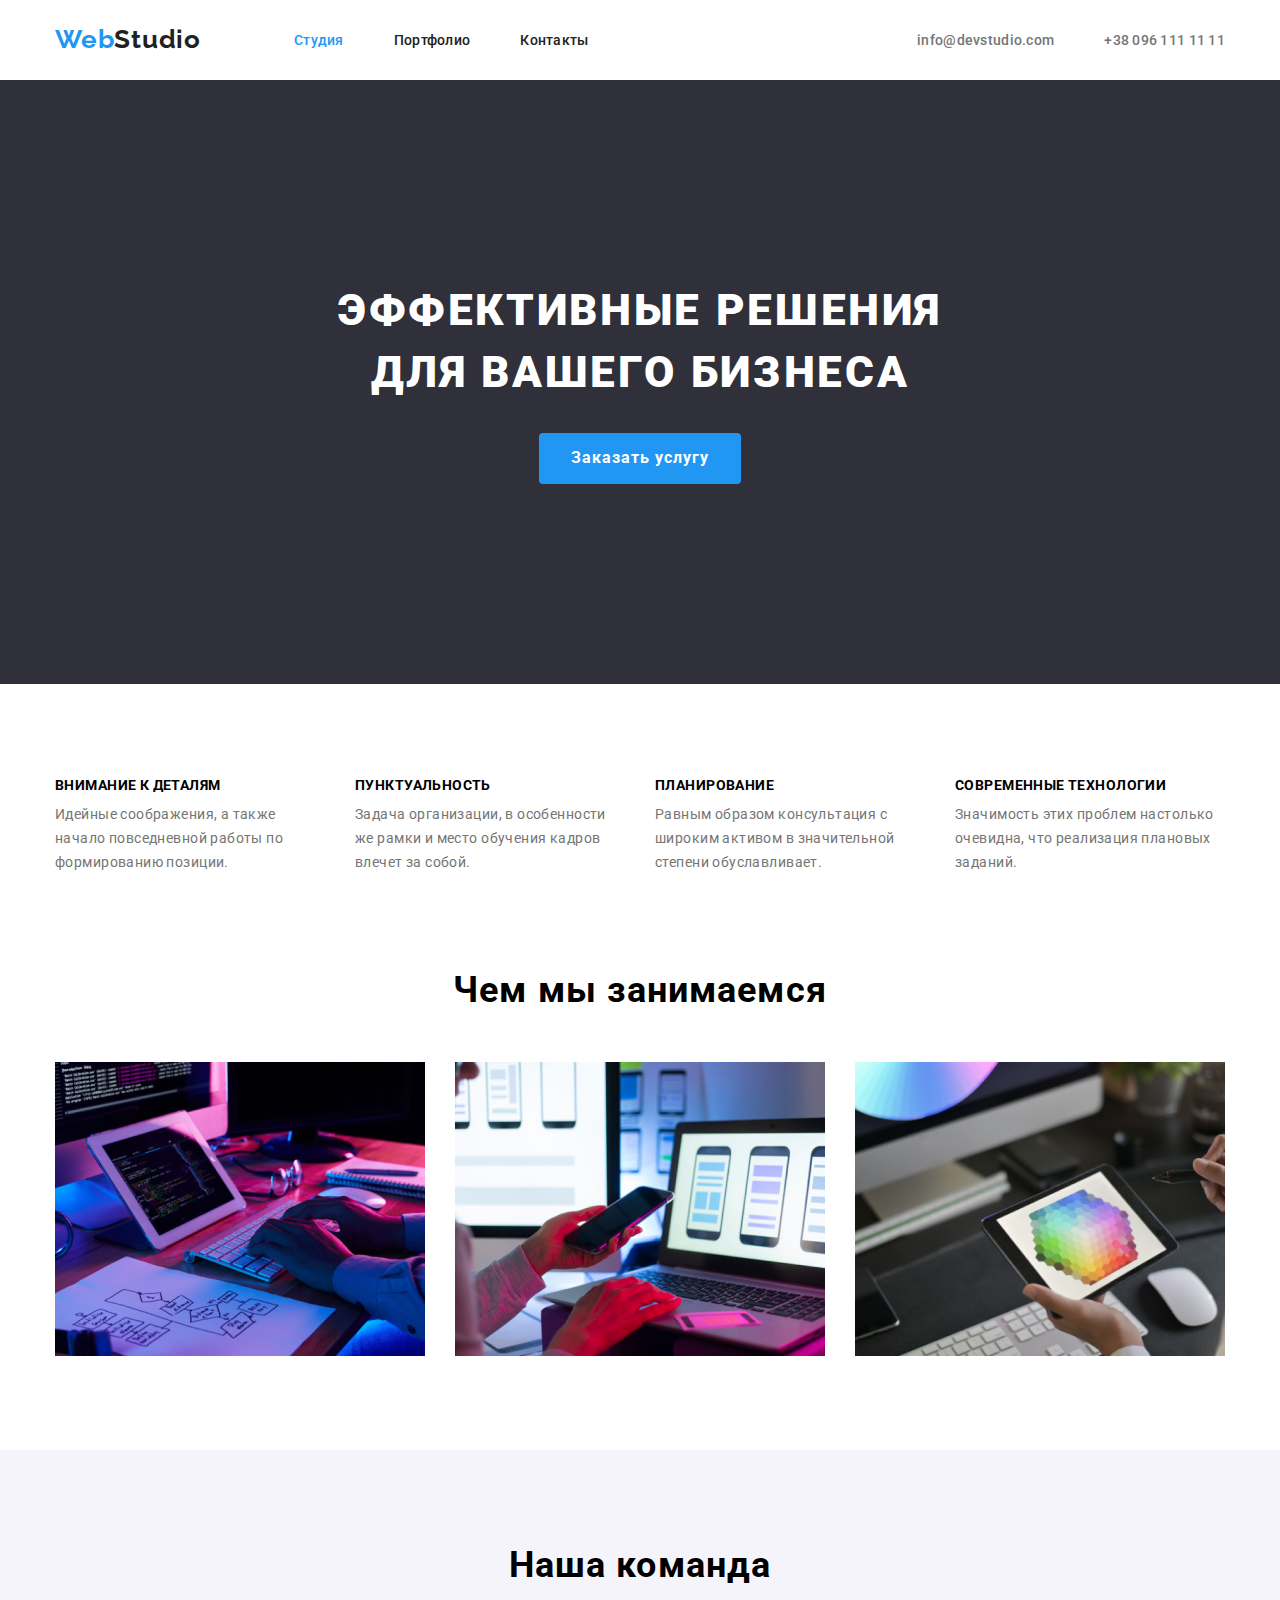
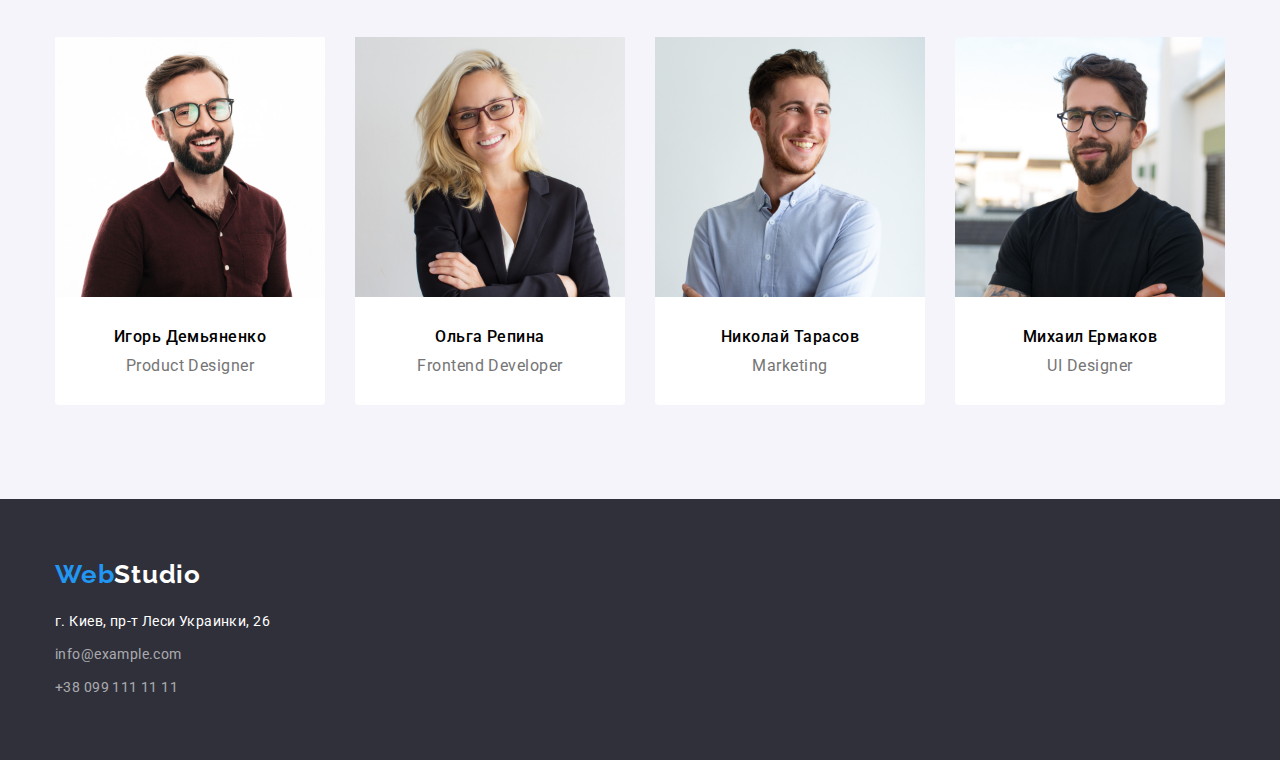
==== index.html @ 9a768b6f "start" ====
<!DOCTYPE html>
<html lang="ru">
  <head>
    <meta charset="UTF-8" />
    <meta name="viewport" content="width=device-width, initial-scale=1.0" />
    <title>Web Studio</title>
    <link rel="preconnect" href="https://fonts.gstatic.com" />
    <link
      href="https://fonts.googleapis.com/css2?family=Raleway:wght@700&family=Roboto:ital,wght@0,400;0,500;0,700;1,900&display=swap"
      rel="stylesheet"
    />
    <link rel="stylesheet" href="./css/modern-normalize.css" />
    <link rel="stylesheet" href="./css/common.css" />
    <link rel="stylesheet" href="./css/main.css" />
  </head>
  <body>
    <header class="header">
      <div class="container">
        <nav class="nav">
          <a href="./index.html" class="logo"
            ><span class="web">Web</span
            ><span class="header-studio">Studio</span></a
          >

          <ul class="nav-links">
            <li><a href="#" class="link current">Студия</a></li>
            <li><a href="./portfolio.html" class="link">Портфолио</a></li>
            <li><a href="#" class="link">Контакты</a></li>
          </ul>
        </nav>

        <ul class="nav-contacts">
          <li>
            <a href="mailto:info@devstudio.com" class="link"
              >info@devstudio.com</a
            >
          </li>
          <li>
            <a href="tel:+380961111111" class="link">+38 096 111 11 11</a>
          </li>
        </ul>
      </div>
    </header>
    <main>
      <section class="hero">
        <div class="container">
          <h1 class="hero-title">
            Эффективные решения <br />
            для вашего бизнеса
          </h1>
          <!-- <button class="btn">Заказать услугу</button> -->
          <a href="#" class="btn">Заказать услугу</a>
        </div>
      </section>
      <section class="advantages">
        <div class="container">
          <h2 class="visually-hidden">Преимущества</h2>
          <ul class="adv-list">
            <li>
              <h3 class="pretitle">Внимание к деталям</h3>
              <p class="advantages-text">
                Идейные соображения, а также начало повседневной работы по
                формированию позиции.
              </p>
            </li>
            <li>
              <h3 class="pretitle">Пунктуальность</h3>
              <p class="advantages-text">
                Задача организации, в особенности же рамки и место обучения
                кадров влечет за собой.
              </p>
            </li>
            <li>
              <h3 class="pretitle">Планирование</h3>
              <p class="advantages-text">
                Равным образом консультация с широким активом в значительной
                степени обуславливает.
              </p>
            </li>
            <li>
              <h3 class="pretitle">Современные технологии</h3>
              <p class="advantages-text">
                Значимость этих проблем настолько очевидна, что реализация
                плановых заданий.
              </p>
            </li>
          </ul>
        </div>
      </section>
      <section class="task">
        <div class="container">
          <h2 class="title">Чем мы занимаемся</h2>
          <ul class="task-list">
            <li>
              <img src="./image/computer.png" alt="компьютер" width="370" />
            </li>
            <li><img src="./image/laptop.png" alt="ноутбук" width="370" /></li>
            <li><img src="./image/tablet.png" alt="планшет" width="370" /></li>
          </ul>
        </div>
      </section>
      <section class="team">
        <div class="container">
          <h2 class="team title">Наша команда</h2>
          <ul class="team-list">
            <li>
              <img src="./image/ihor.jpg" alt="Игорь Демьяненко" width="270" />
              <h3 class="team-pretitle">Игорь Демьяненко</h3>
              <p lang="en" class="position">Product Designer</p>
            </li>
            <li>
              <img src="./image/olha.jpg" alt="Ольга Репина" width="270" />
              <h3 class="team-pretitle">Ольга Репина</h3>
              <p lang="en" class="position">Frontend Developer</p>
            </li>
            <li>
              <img
                src="./image/nikolai.jpg"
                alt="Николай Тарасов"
                width="270"
              />
              <h3 class="team-pretitle">Николай Тарасов</h3>
              <p lang="en" class="position">Marketing</p>
            </li>
            <li>
              <img src="./image/misha.jpg" alt="Михаил Ермаков" width="270" />
              <h3 class="team-pretitle">Михаил Ермаков</h3>
              <p lang="en" class="position">UI Designer</p>
            </li>
          </ul>
        </div>
      </section>
    </main>
    <footer class="footer">
      <div class="container">
        <!-- <div class="footer"> -->
        <a href="./index.html" class="logo"
          ><span class="web">Web</span
          ><span class="footer-studio">Studio</span></a
        >
        <!-- </div> -->
        <address>
          <p class="address">г. Киев, пр-т Леси Украинки, 26</p>
          <ul class="footer list">
            <li>
              <a href="mailto:info@example.com" class="footer-link"
                >info@example.com</a
              >
            </li>
            <li>
              <a href="tel:+380991111111:" class="footer-link"
                >+38 099 111 11 11</a
              >
            </li>
          </ul>
        </address>
      </div>
    </footer>
  </body>
</html>
---- css/common.css ----
:root {
  --primary-blue: rgba(33, 150, 243, 1);
  --bg-black: rgba(47, 48, 58, 1);
  --bg-sect-white: rgba(245, 244, 250, 1);

  --hdr-text-black: rgba(33, 33, 33, 1);
  --primary-white: rgba(255, 255, 255, 1);
  --main-text-grey: rgba(117, 117, 117, 1);
  --ftr-text-grey-op60: rgba(255, 255, 255, 0.6);
}

body {
  font-family: 'Roboto', sans-serif;
  background-color: var(--primary-white);
}

a {
  text-decoration: none;
}

ul {
  list-style: none;
  margin: 0;
  padding: 0;
}

h1,
h2,
h3,
h4,
h5,
h6,
p {
  margin: 0;
}

.visually-hidden {
  position: absolute;
  width: 1px;
  height: 1px;
  margin: -1px;
  border: 0;
  padding: 0;
  white-space: nowrap;
  clip-path: inset(100%);
  clip: rect(0 0 0 0);
  overflow: hidden;
}

/* section {
  outline: 1px solid green;
} */

.container {
  width: 1200px;
  padding: 0 15px;
  margin: 0 auto;
}

/* header start */
.nav,
.nav-links,
.nav-contacts {
  display: flex;
}

.nav {
  display: flex;
  align-items: center;
}

.nav-links {
  display: flex;
  justify-content: space-between;
  margin-left: 93px;
}

.nav-links li {
  margin-right: 50px;
}

.nav-links li:last-child {
  margin-right: 0;
}

.nav-links .link {
  font-weight: 500;
  font-size: 14px;
  line-height: 1.14;
  letter-spacing: 0.02em;
  color: var(--hdr-text-black);
}

.nav-links .link:hover,
.nav-links .link:focus {
  color: var(--primary-blue);
}

.nav-links .link.current {
  color: var(--primary-blue);
}

.nav-contacts {
  align-items: center;
  justify-content: space-between;
}

.nav-contacts li:not(:last-child) {
  margin-right: 50px;
}

.nav-contacts .link {
  font-weight: 500;
  font-size: 14px;
  line-height: 1.14;
  letter-spacing: 0.02em;
  color: var(--main-text-grey);
}

.nav-contacts .link:hover,
.nav-contacts .link:focus {
  color: var(--primary-blue);
}

.header .container {
  display: flex;
  justify-content: space-between;
  align-items: center;
}

.nav .logo {
  font-family: 'Raleway', sans-serif;
  font-weight: bold;
  font-size: 26px;
  line-height: 1.2;
  letter-spacing: 0.03em;
  display: inline-block;
  padding-top: 24px;
  padding-bottom: 25px;
}

.web {
  color: var(--primary-blue);
}

.header-studio {
  color: var(--hdr-text-black);
}

/* header finish */

/* footer start */

footer {
  background-color: var(--bg-black);
}

.footer .container {
  padding-top: 60px;
  padding-bottom: 60px;
}

.footer .logo {
  font-family: 'Raleway', sans-serif;
  font-weight: bold;
  font-size: 26px;
  line-height: 1.2;
  letter-spacing: 0.03em;
  display: inline-block;
}

.address {
  font-weight: 400;
  font-size: 14px;
  font-style: normal;
  line-height: 1.7;
  letter-spacing: 0.03em;
  color: var(--primary-white);
  margin-top: 20px;
}

.footer.list li {
  margin-top: 9px;
}

.footer-link {
  font-weight: 400;
  font-size: 14px;
  font-style: normal;
  line-height: 1.7;
  letter-spacing: 0.03em;
  color: var(--ftr-text-grey-op60);
}

.footer-link:hover,
.footer-link:focus {
  color: var(--primary-blue);
}

.footer-studio {
  color: var(--primary-white);
}

/* footer finish */
---- css/main.css ----
:root {
  --primary-blue: rgba(33, 150, 243, 1);
  --bg-black: rgba(47, 48, 58, 1);
  --bg-sect-white: rgba(245, 244, 250, 1);

  --hdr-text-black: rgba(33, 33, 33, 1);
  --primary-white: rgba(255, 255, 255, 1);
  --main-text-grey: rgba(117, 117, 117, 1);
  --ftr-text-grey-op60: rgba(255, 255, 255, 0.6);
}

ul {
  margin: 0;
  padding: 0;

}

/* section hero */

.hero {
  background-color: var(--bg-black);
}

.hero .container { 
  padding-top: 200px;
  padding-bottom: 200px;
  min-height: 600px;
  text-align: center;
  
}


.hero-title {
  font-weight: 900;
  font-size: 44px;
  line-height: 1.4;
  text-align: center;
  letter-spacing: 0.06em;
  text-transform: uppercase;
  color: var(--primary-white);
  display: block;
  }

.btn {
  background-color: var(--primary-blue);
  color: var(--primary-white);
  font-weight: bold;
  font-size: 16px;
  line-height: 1.9;
  text-align: center;
  letter-spacing: 0.06em;
  display: inline-block;
  padding: 10px 32px;
  margin-top: 30px;
  border-radius: 4px;
}

/* advantages */
.advantages .container {
  padding-top: 94px;
  padding-bottom: 94px;
}

.adv-list {
  display: flex;
  padding: 0;
  margin: 0;
    
}

.adv-list li {
  width: calc(100% / 4);
  margin-right: 30px;

}

.adv-list li:last-child {

  margin-right: 0px;

}

.adv-list .pretitle {
  margin-bottom: 10px;
}

.advantages-text {
  font-weight: normal;
  font-size: 14px;
  line-height: 1.7;
  letter-spacing: 0.03em;
  color: var(--main-text-grey);
}

.title {
  font-weight: bold;
  font-size: 36px;
  line-height: 1.2;
  text-align: center;
  letter-spacing: 0.03em;
  margin-bottom: 50px;
}

.pretitle {
  font-weight: bold;
  font-size: 14px;
  line-height: 1.1;
  letter-spacing: 0.03em;
  text-transform: uppercase;
}

/* task */
.task-list  {
  display: flex; 
  padding: 0;

}

.task-list li {
  width: calc(100% / 3);
  margin-right: 30px;
  
}

.task-list li:last-child {

  margin-right: 0px;

}

.task-list {
  padding-top: 0;
}

img {
  display: block;
  max-width: 100%;
  height: auto;
}

.task {
  padding-bottom: 94px;
}

/* team */
.team {
  background-color: var(--bg-sect-white);
}

.team .container {
  padding-top: 94px;
  padding-bottom: 94px;
}

.team-list {
  display: flex;
  padding: 0;
  margin: 0;
}

.team-list li {
  width: calc(100% / 4);
  margin-right: 30px;
  background-color: var(--primary-white);
  border-radius: 0px 0px 4px 4px;

}

.team-list li:last-child {
  margin-right: 0;
}

.team-pretitle {
  font-weight: 500;
  font-size: 16px;
  line-height: 1.2;
  text-align: center;
  letter-spacing: 0.03em;
  margin-top: 30px;
  margin-bottom: 10px;
}


.position {
  font-weight: normal;
  font-size: 16px;
  line-height: 1.2;
  text-align: center;
  letter-spacing: 0.03em;
  color: var(--main-text-grey);
  margin-bottom: 30px;
}
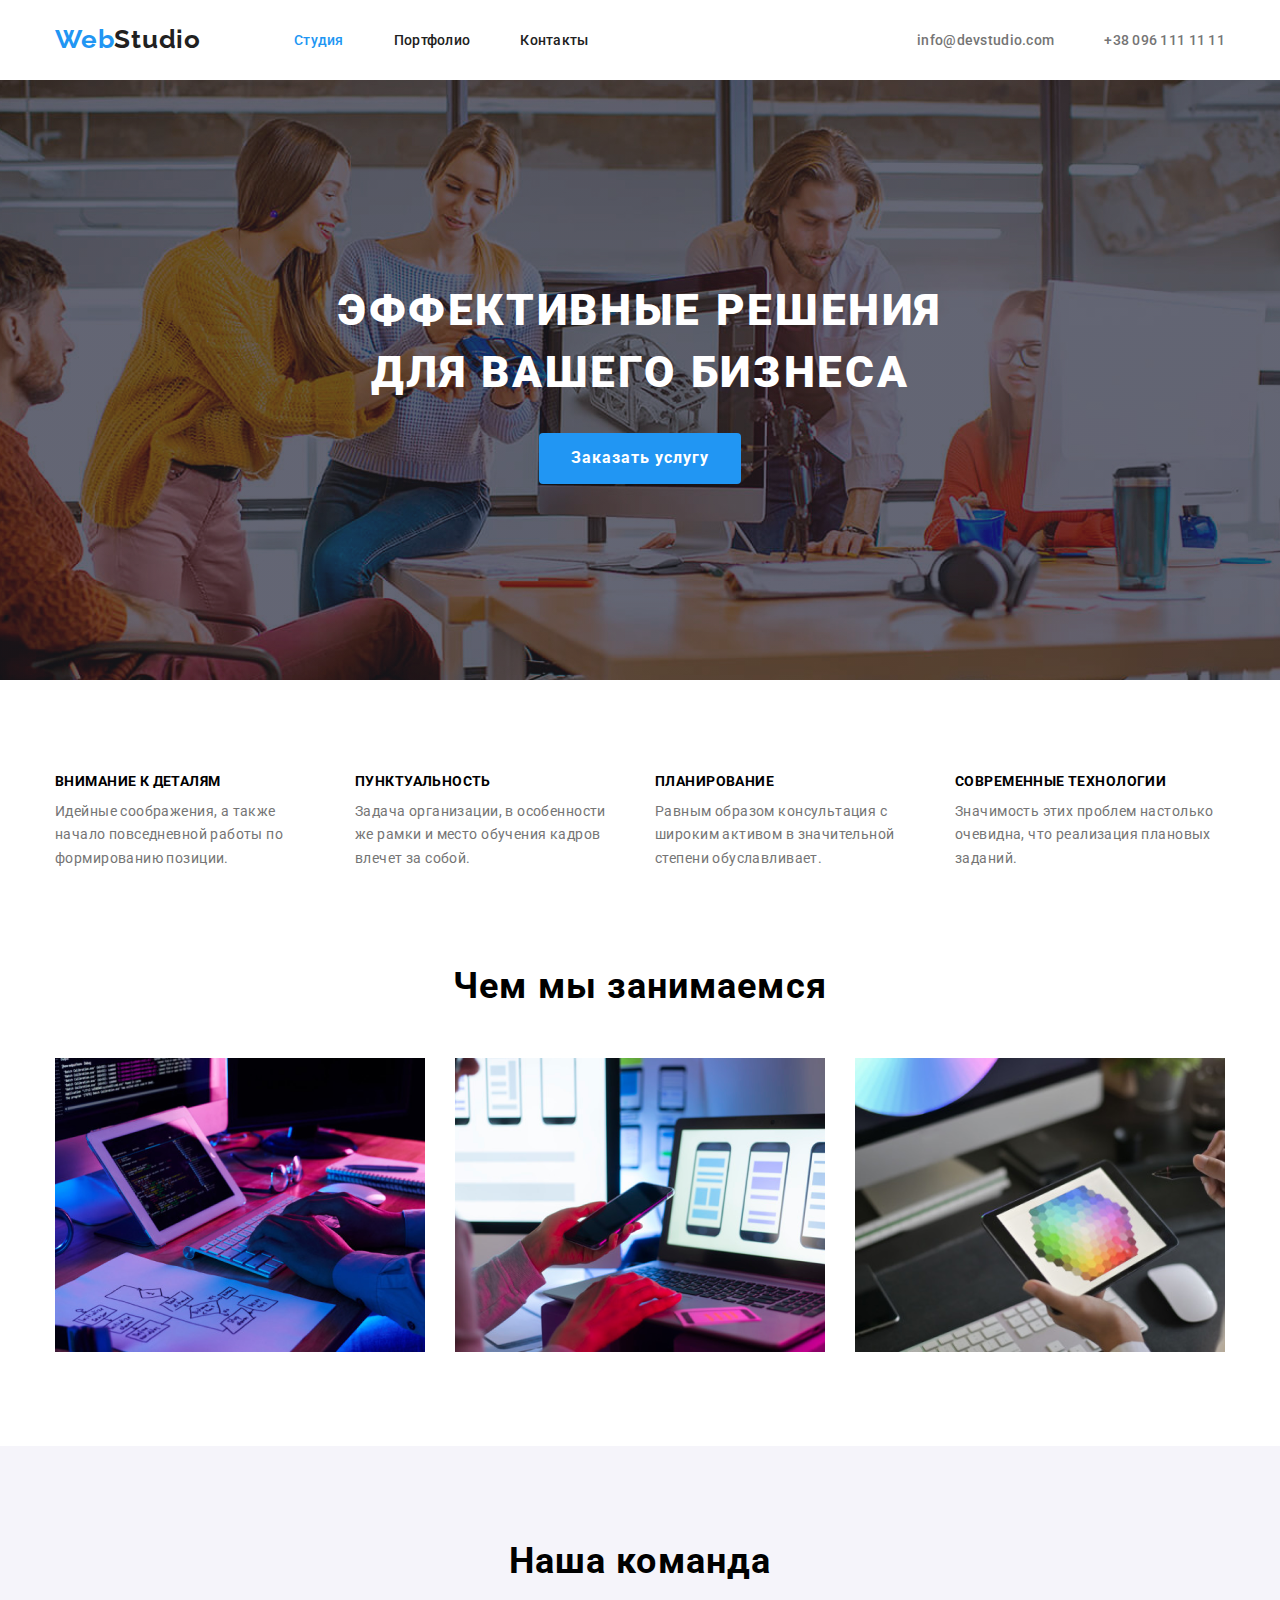
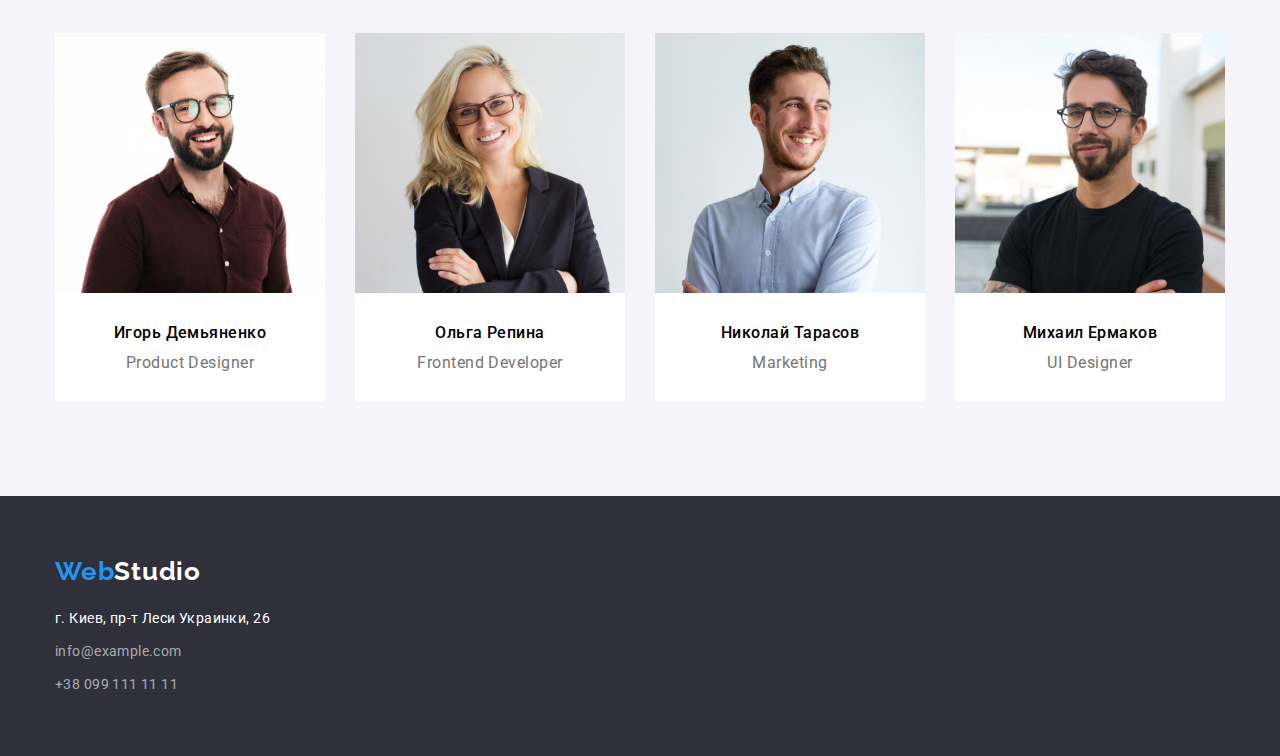
==== commit 5dffc609: "add background to section "hero"" ====
--- a/index.html
+++ b/index.html
@@ -43,7 +43,8 @@
     </header>
     <main>
       <section class="hero">
-        <div class="container">
+        <div class="overlay">
+          <div class="container">
           <h1 class="hero-title">
             Эффективные решения <br />
             для вашего бизнеса
@@ -51,6 +52,7 @@
           <!-- <button class="btn">Заказать услугу</button> -->
           <a href="#" class="btn">Заказать услугу</a>
         </div>
+      </div>
       </section>
       <section class="advantages">
         <div class="container">
--- a/css/main.css
+++ b/css/main.css
@@ -17,9 +17,9 @@
 
 /* section hero */
 
-.hero {
+/* .hero {
   background-color: var(--bg-black);
-}
+} */
 
 .hero .container { 
   padding-top: 200px;
@@ -27,6 +27,21 @@
   min-height: 600px;
   text-align: center;
   
+}
+
+.overlay {
+  max-width: 1600px;
+  max-height: 600px;
+  margin-left: auto;
+  margin-right: auto;
+  background-image: linear-gradient(
+    to right,
+  rgba(47, 48, 58, 0.4),
+  rgba(47, 48, 58 ,0.4)),
+    url(../image/Img\ \(2\).jpg);
+  background-size: cover;
+  background-position: center;
+  background-repeat: no-repeat;
 }
 
 
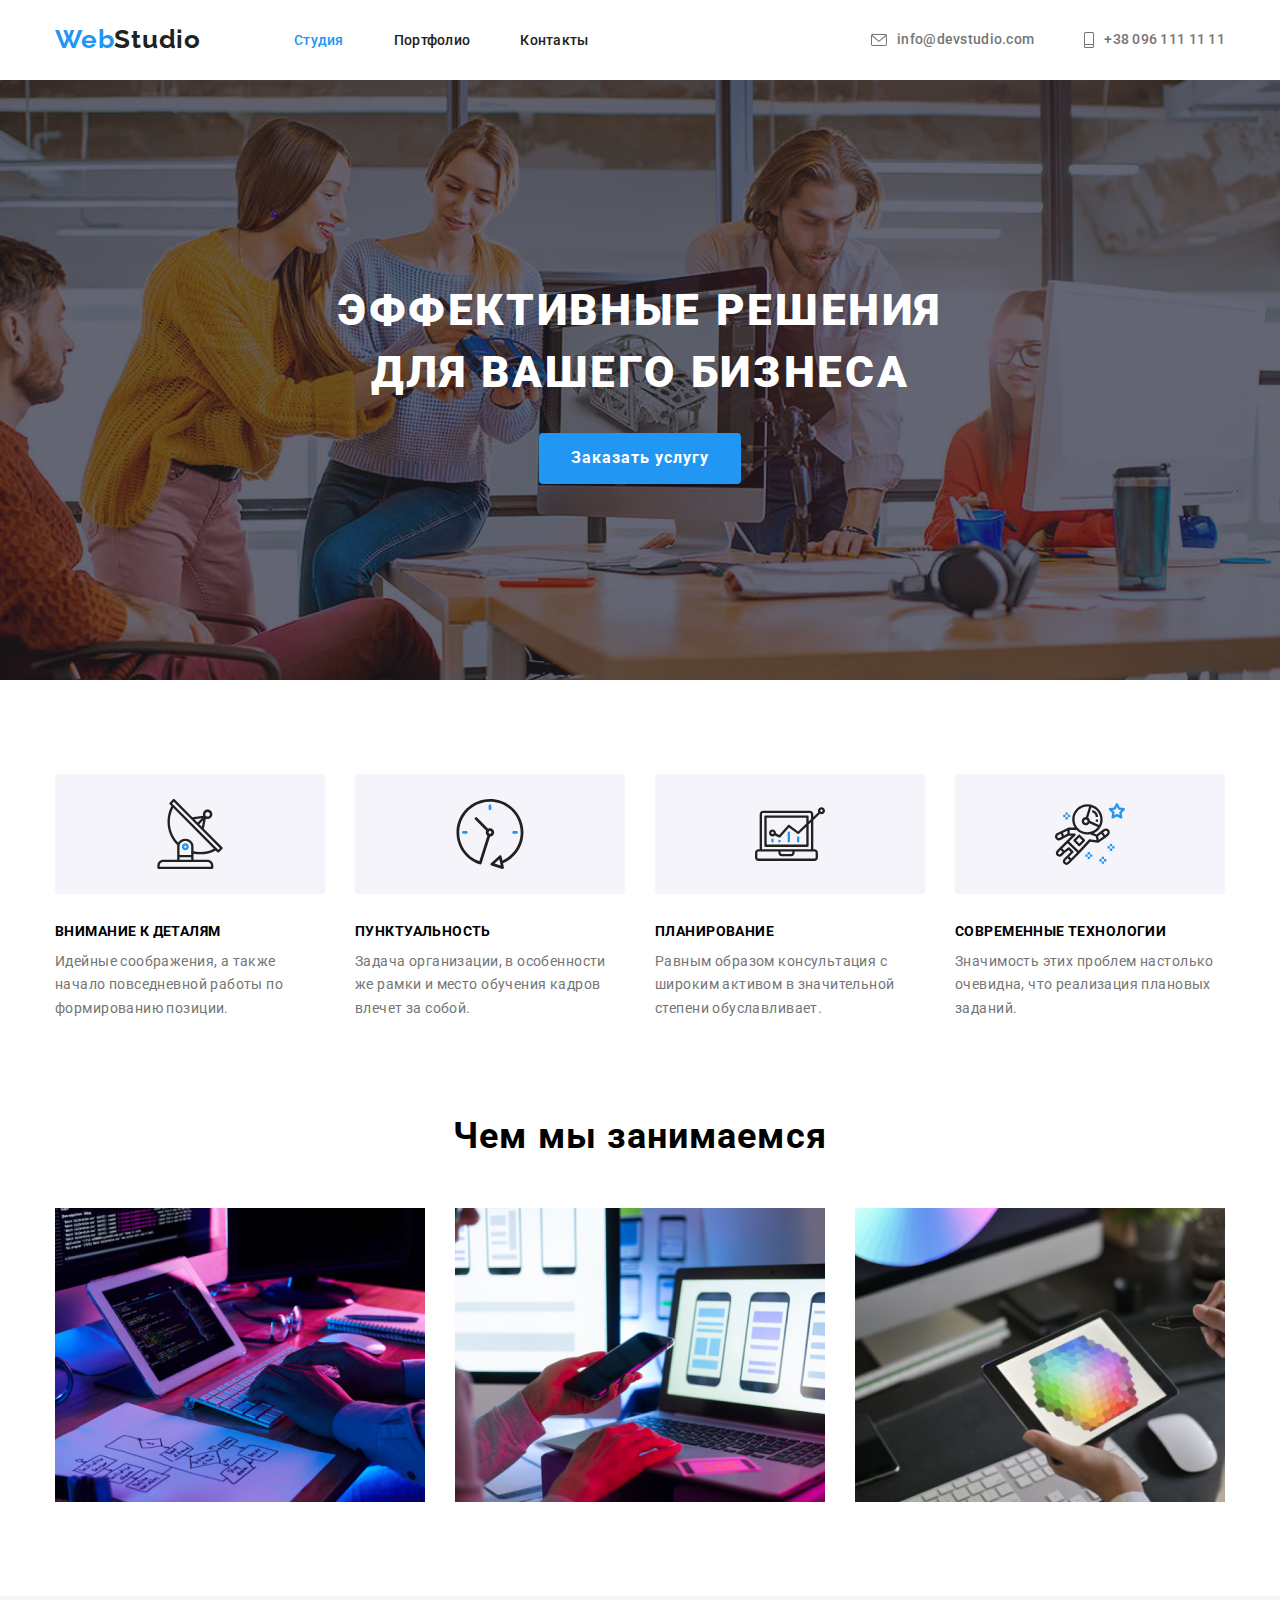
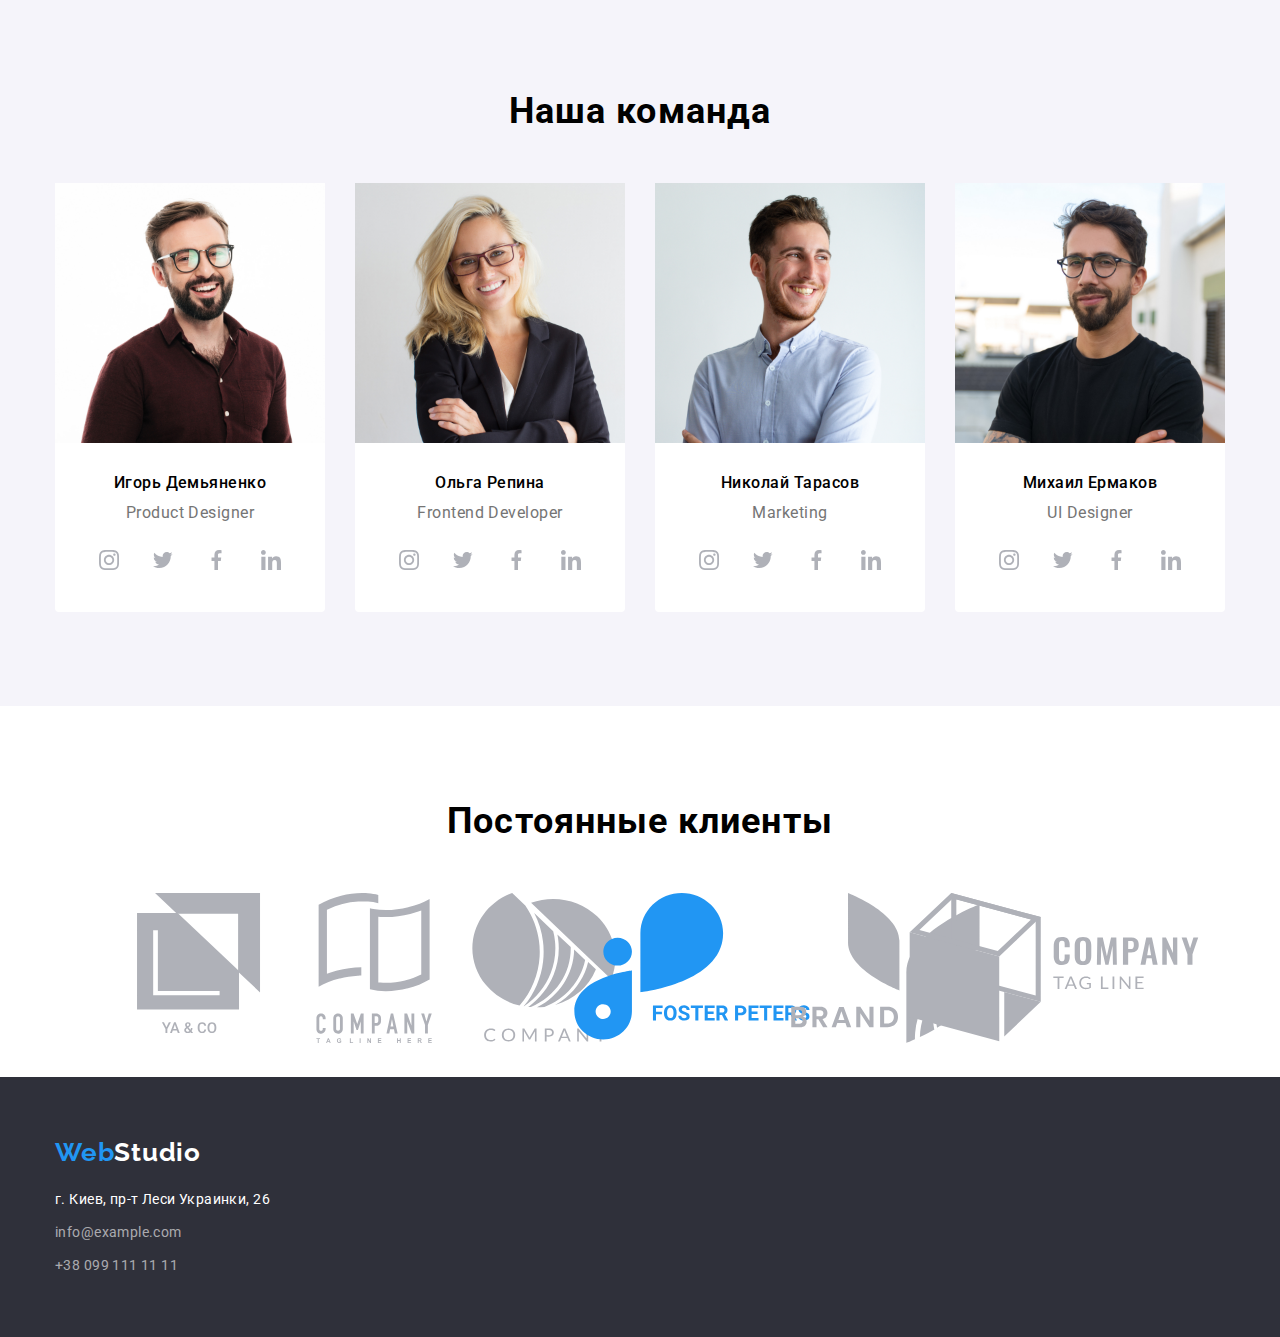
==== commit 9b5883f4: "timely updating" ====
--- a/index.html
+++ b/index.html
@@ -31,12 +31,21 @@
 
         <ul class="nav-contacts">
           <li>
-            <a href="mailto:info@devstudio.com" class="link"
-              >info@devstudio.com</a
-            >
+              <a class="link" href="mailto:info@devstudio.com">
+                <svg class="envelope">
+                  <use href="./image/symbol-defs.svg#envelope"></use>
+                  </svg>      
+              info@devstudio.com</a>
           </li>
           <li>
-            <a href="tel:+380961111111" class="link">+38 096 111 11 11</a>
+            <a class="link" href="tel:+380961111111" >
+              <svg class="phone">
+                <use href="./image/symbol-defs.svg#phone">
+
+                </use>
+              </svg>
+                          
+              +38 096 111 11 11</a>
           </li>
         </ul>
       </div>
@@ -59,6 +68,11 @@
           <h2 class="visually-hidden">Преимущества</h2>
           <ul class="adv-list">
             <li>
+              <div class="icon-thumb">
+              <svg class="antena">
+                <use href="./image/symbol-defs.svg#antena"></use>
+              </svg>
+              </div>
               <h3 class="pretitle">Внимание к деталям</h3>
               <p class="advantages-text">
                 Идейные соображения, а также начало повседневной работы по
@@ -66,6 +80,11 @@
               </p>
             </li>
             <li>
+              <div class="icon-thumb">
+              <svg class="clock">
+                <use href="./image/symbol-defs.svg#clock"></use>
+              </svg>
+            </div>
               <h3 class="pretitle">Пунктуальность</h3>
               <p class="advantages-text">
                 Задача организации, в особенности же рамки и место обучения
@@ -73,6 +92,11 @@
               </p>
             </li>
             <li>
+              <div class="icon-thumb">
+              <svg class="monitor">
+                <use href="./image/symbol-defs.svg#monitor"></use>
+              </svg>
+            </div>
               <h3 class="pretitle">Планирование</h3>
               <p class="advantages-text">
                 Равным образом консультация с широким активом в значительной
@@ -80,6 +104,11 @@
               </p>
             </li>
             <li>
+              <div class="icon-thumb">
+              <svg class="list astronaut">
+                <use href="./image/symbol-defs.svg#astronaut"></use>
+              </svg>
+            </div>
               <h3 class="pretitle">Современные технологии</h3>
               <p class="advantages-text">
                 Значимость этих проблем настолько очевидна, что реализация
@@ -105,30 +134,204 @@
         <div class="container">
           <h2 class="team title">Наша команда</h2>
           <ul class="team-list">
-            <li>
+            <li class="items">
               <img src="./image/ihor.jpg" alt="Игорь Демьяненко" width="270" />
+              <div class="team-mate">
               <h3 class="team-pretitle">Игорь Демьяненко</h3>
               <p lang="en" class="position">Product Designer</p>
-            </li>
-            <li>
+              <ul class="social-icons">
+                <li class="icons">
+                  <a class="social-links" href="#">
+                    <svg class="network">
+                      <use href="./image/symbol-defs.svg#instagram"> 
+                      </use>
+                    </svg>
+                  </a>
+                </li>
+                <li class="icons">
+                  <a class="social-links" href="#">
+                    <svg class="network">
+                      <use href="./image/symbol-defs.svg#twitter">
+                      </use>
+                    </svg>
+                  </a>
+                </li>
+                <li class="icons">
+                  <a class="social-links" href="#">
+                    <svg class="network">
+                      <use href="./image/symbol-defs.svg#facebook">
+                      </use>
+                    </svg>
+                  </a>
+                </li>
+                <li class="icons">
+                  <a class="social-links" href="#">
+                    <svg class="network">
+                      <use href="./image/symbol-defs.svg#linkedin">
+                      </use>
+                    </svg>
+                  </a>
+                </li>
+              </ul>
+            </div>
+            </li>
+            <li class="items">
               <img src="./image/olha.jpg" alt="Ольга Репина" width="270" />
+              <div class="team-mate">
               <h3 class="team-pretitle">Ольга Репина</h3>
               <p lang="en" class="position">Frontend Developer</p>
-            </li>
-            <li>
+              <ul class="social-icons">
+                <li class="icons">
+                  <a class="social-links" href="#">
+                    <svg class="network">
+                      <use href="./image/symbol-defs.svg#instagram"> 
+                      </use>
+                    </svg>
+                  </a>
+                </li>
+                <li class="icons">
+                  <a class="social-links" href="#">
+                    <svg class="network">
+                      <use href="./image/symbol-defs.svg#twitter">
+                      </use>
+                    </svg>
+                  </a>
+                </li>
+                <li class="icons">
+                  <a class="social-links" href="#">
+                    <svg class="network">
+                      <use href="./image/symbol-defs.svg#facebook">
+                      </use>
+                    </svg>
+                  </a>
+                </li>
+                <li class="icons">
+                  <a class="social-links" href="#">
+                    <svg class="network">
+                      <use href="./image/symbol-defs.svg#linkedin">
+                      </use>
+                    </svg>
+                  </a>
+                </li>
+              </ul>
+            </div>
+            </li>
+            <li class="items">
               <img
                 src="./image/nikolai.jpg"
                 alt="Николай Тарасов"
                 width="270"
               />
+              <div class="team-mate">
               <h3 class="team-pretitle">Николай Тарасов</h3>
               <p lang="en" class="position">Marketing</p>
-            </li>
-            <li>
+              <ul class="social-icons">
+                <li class="icons">
+                  <a class="social-links" href="#">
+                    <svg class="network">
+                      <use href="./image/symbol-defs.svg#instagram"> 
+                      </use>
+                    </svg>
+                  </a>
+                </li>
+                <li class="icons">
+                  <a class="social-links" href="#">
+                    <svg class="network">
+                      <use href="./image/symbol-defs.svg#twitter">
+                      </use>
+                    </svg>
+                  </a>
+                </li>
+                <li class="icons">
+                  <a class="social-links" href="#">
+                    <svg class="network">
+                      <use href="./image/symbol-defs.svg#facebook">
+                      </use>
+                    </svg>
+                  </a>
+                </li>
+                <li class="icons">
+                  <a class="social-links" href="#">
+                    <svg class="network">
+                      <use href="./image/symbol-defs.svg#linkedin">
+                      </use>
+                    </svg>
+                  </a>
+                </li>
+              </ul>
+            </div>
+            </li>
+            <li class="items">
               <img src="./image/misha.jpg" alt="Михаил Ермаков" width="270" />
+              <div class="team-mate">
               <h3 class="team-pretitle">Михаил Ермаков</h3>
               <p lang="en" class="position">UI Designer</p>
-            </li>
+              <ul class="social-icons">
+                <li class="icons">
+                  <a class="social-links" href="#">
+                    <svg class="network">
+                      <use href="./image/symbol-defs.svg#instagram"> 
+                      </use>
+                    </svg>
+                  </a>
+                </li>
+                <li class="icons">
+                  <a class="social-links" href="#">
+                    <svg class="network">
+                      <use href="./image/symbol-defs.svg#twitter">
+                      </use>
+                    </svg>
+                  </a>
+                </li>
+                <li class="icons">
+                  <a class="social-links" href="#">
+                    <svg class="network">
+                      <use href="./image/symbol-defs.svg#facebook">
+                      </use>
+                    </svg>
+                  </a>
+                </li>
+                <li class="icons">
+                  <a class="social-links" href="#">
+                    <svg class="network">
+                      <use href="./image/symbol-defs.svg#linkedin">
+                      </use>
+                    </svg>
+                  </a>
+                </li>
+              </ul>
+            </div>
+            </li>
+            </ul>
+        </div>
+      </section>
+      <section class="clients">
+        <div class="container">
+          <h2 class=" clients title">Постоянные клиенты</h2>
+          <ul class="client-list">
+            <li class="client-item"><a href="#" class="client-link"><svg><use href="./image/symbol-defs.svg#logo1">
+          
+            </use></svg> </a> </li>
+
+            <li class="client-item"><a href="#" class="client-link"><svg><use href="./image/symbol-defs.svg#logo2">
+          
+            </use></svg> </a> </li>
+
+            <li class="client-item"><a href="#" class="client-link"><svg><use href="./image/symbol-defs.svg#logo3">
+          
+            </use></svg> </a> </li>
+
+            <li class="client-item"><a href="#" class="client-link"><svg><use href="./image/symbol-defs.svg#logo4">
+          
+            </use></svg> </a> </li>
+
+            <li class="client-item"><a href="#" class="client-link"><svg><use href="./image/symbol-defs.svg#logo5">
+          
+            </use></svg> </a> </li>
+
+            <li class="client-item"><a href="#" class="client-link"><svg><use href="./image/symbol-defs.svg#logo6">
+          
+            </use></svg> </a> </li>
           </ul>
         </div>
       </section>
--- a/css/common.css
+++ b/css/common.css
@@ -101,6 +101,7 @@
 }
 
 .nav-contacts {
+  display: flex;
   align-items: center;
   justify-content: space-between;
 }
@@ -110,6 +111,11 @@
 }
 
 .nav-contacts .link {
+  display: flex;
+  align-items: center;
+  margin: 0;
+  padding: 0;
+
   font-weight: 500;
   font-size: 14px;
   line-height: 1.14;
@@ -117,10 +123,15 @@
   color: var(--main-text-grey);
 }
 
-.nav-contacts .link:hover,
+/* .nav-contacts .link:hover,
 .nav-contacts .link:focus {
   color: var(--primary-blue);
-}
+  } */
+
+/* .phone:hover,
+.phone:focus {
+  fill: var(--primary-blue);
+} */
 
 .header .container {
   display: flex;
@@ -147,6 +158,29 @@
   color: var(--hdr-text-black);
 }
 
+.link .envelope {
+  width: 16px;
+  height: 12px;
+  margin-right: 10px;
+  fill: currentColor;
+  align-items: center;
+}
+
+
+.link .phone {
+  width: 10px;
+  height: 16px;
+  margin-right: 10px;
+  fill: currentColor;
+  align-items: center;
+}
+
+.nav-contacts .link:hover,
+.nav-contacts .link:focus {
+  color: var(--primary-blue);
+  }
+
+
 /* header finish */
 
 /* footer start */
--- a/css/main.css
+++ b/css/main.css
@@ -7,6 +7,7 @@
   --primary-white: rgba(255, 255, 255, 1);
   --main-text-grey: rgba(117, 117, 117, 1);
   --ftr-text-grey-op60: rgba(255, 255, 255, 0.6);
+  --social-icons:#AFB1B8;
 }
 
 ul {
@@ -86,7 +87,7 @@
 .adv-list li {
   width: calc(100% / 4);
   margin-right: 30px;
-
+ 
 }
 
 .adv-list li:last-child {
@@ -122,7 +123,25 @@
   line-height: 1.1;
   letter-spacing: 0.03em;
   text-transform: uppercase;
-}
+  margin-top: 30px;
+}
+
+.adv-list .icon-thumb {
+  border-radius: 4px;
+  width: 270px;
+  height: 120px;
+  display: flex;
+  justify-content: center;
+  align-items: center;
+  background: var(--bg-sect-white);
+} 
+
+
+.icon-thumb svg {
+  width: 70px;
+  height: 70px;
+  
+} 
 
 /* task */
 .task-list  {
@@ -173,7 +192,7 @@
   margin: 0;
 }
 
-.team-list li {
+.team-list .items {
   width: calc(100% / 4);
   margin-right: 30px;
   background-color: var(--primary-white);
@@ -181,7 +200,7 @@
 
 }
 
-.team-list li:last-child {
+.team-list .items:last-child {
   margin-right: 0;
 }
 
@@ -191,7 +210,7 @@
   line-height: 1.2;
   text-align: center;
   letter-spacing: 0.03em;
-  margin-top: 30px;
+  /* margin-top: 30px; */
   margin-bottom: 10px;
 }
 
@@ -203,5 +222,57 @@
   text-align: center;
   letter-spacing: 0.03em;
   color: var(--main-text-grey);
-  margin-bottom: 30px;
-}
+  /* margin-bottom: 30px; */
+}
+
+.team-list .social-icons {
+  display: flex;
+  justify-content: space-between;
+  text-align: center;
+  align-items: center;
+  margin-top: 16px;
+}
+
+.social-links {
+  width: 44px;
+  height: 44px;
+  display: flex;
+  justify-content: center;
+  align-items: center;
+  background: var(--primary-white);
+  border-radius: 50%;
+  fill: var(--social-icons);
+}
+
+.social-links:hover,
+.social-links:focus {
+  background: var(--primary-blue);
+  fill: var(--primary-white);
+}
+
+.team-mate {
+  padding: 30px 32px;
+}
+
+
+.network {
+  width: 20px;
+  height: 20px;
+  
+}
+
+/* section clients */
+
+.clients .container {
+  padding-top: 94px;
+  padding-bottom: 94px;
+}
+
+.client-list {
+  display:flex;
+}
+
+.client-item {
+  width: 170px;
+  height: 90px;
+}
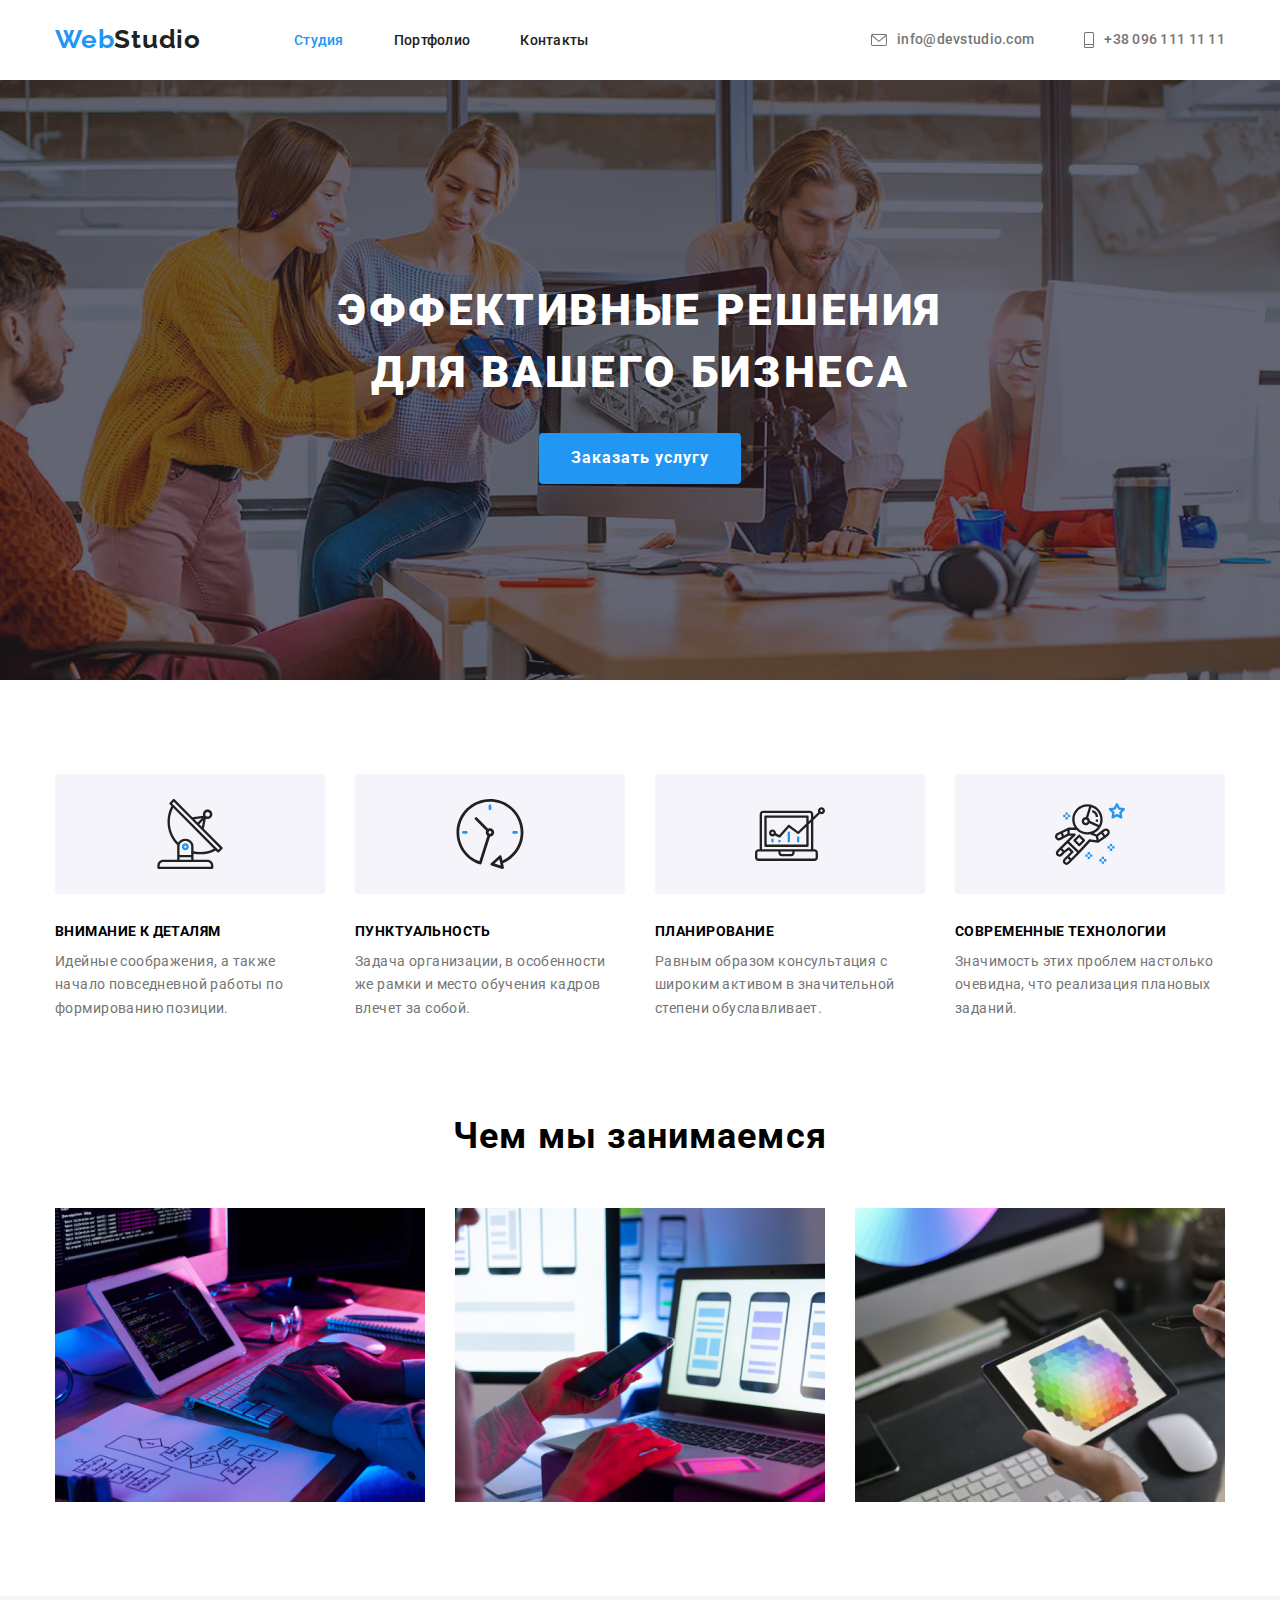
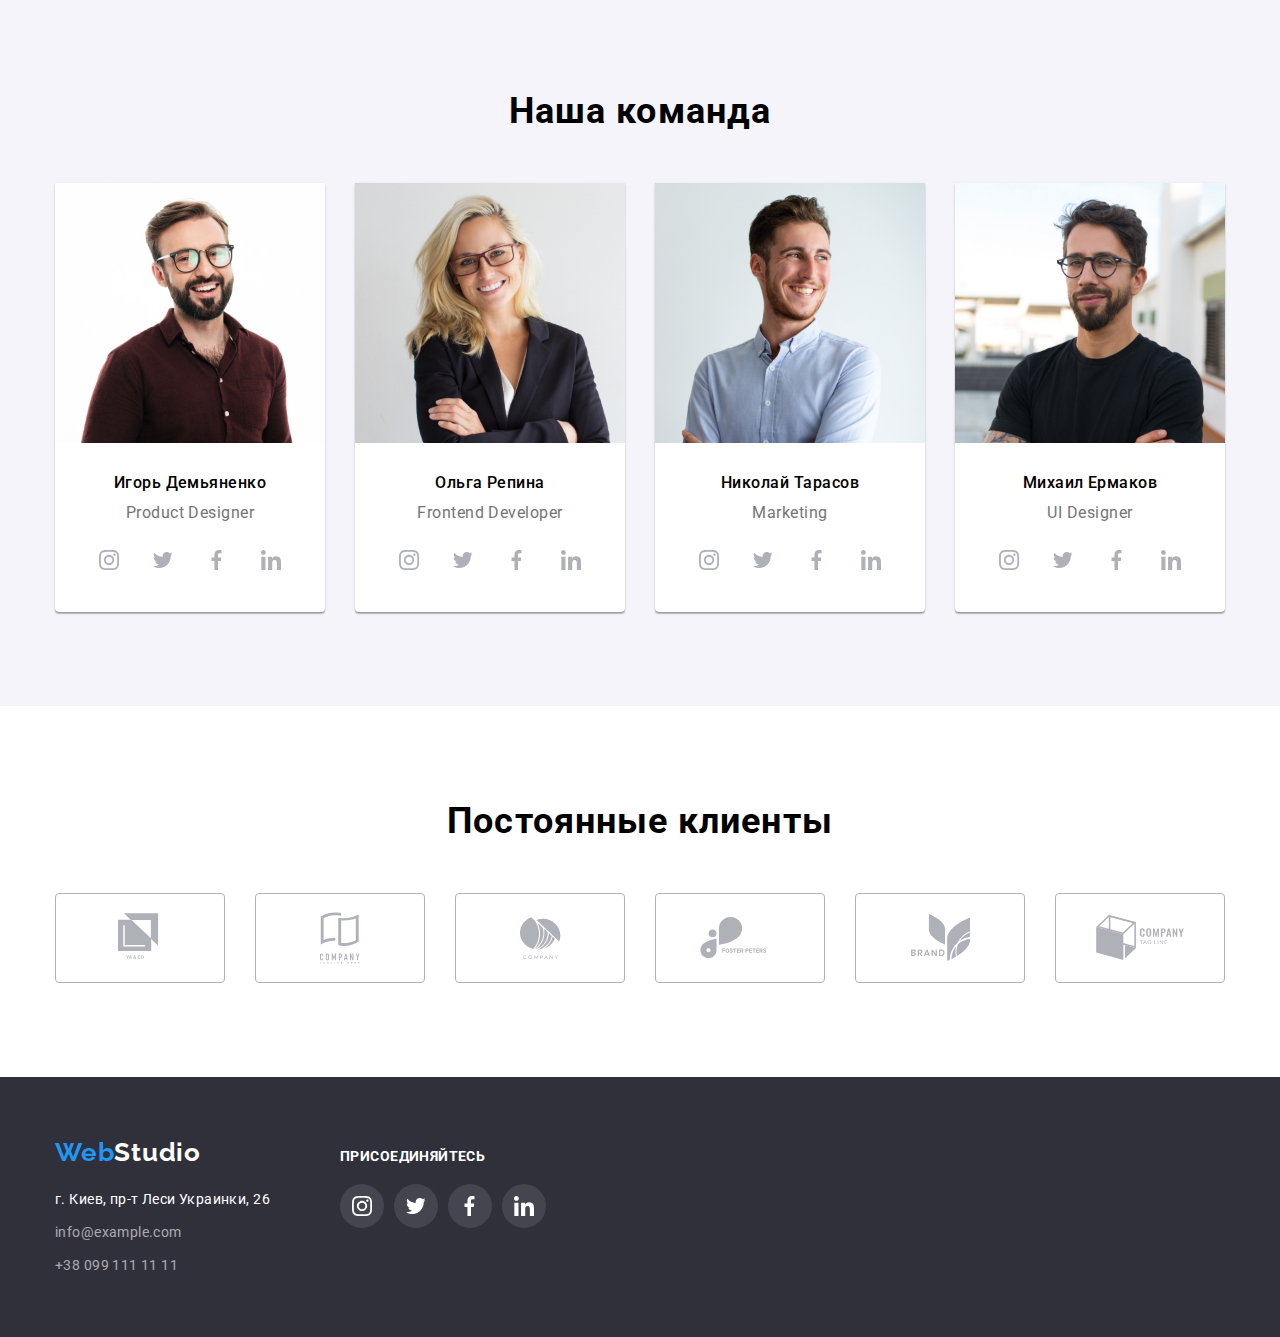
==== commit 4be45e4f: "final" ====
--- a/index.html
+++ b/index.html
@@ -309,27 +309,27 @@
         <div class="container">
           <h2 class=" clients title">Постоянные клиенты</h2>
           <ul class="client-list">
-            <li class="client-item"><a href="#" class="client-link"><svg><use href="./image/symbol-defs.svg#logo1">
-          
-            </use></svg> </a> </li>
-
-            <li class="client-item"><a href="#" class="client-link"><svg><use href="./image/symbol-defs.svg#logo2">
-          
-            </use></svg> </a> </li>
-
-            <li class="client-item"><a href="#" class="client-link"><svg><use href="./image/symbol-defs.svg#logo3">
-          
-            </use></svg> </a> </li>
-
-            <li class="client-item"><a href="#" class="client-link"><svg><use href="./image/symbol-defs.svg#logo4">
-          
-            </use></svg> </a> </li>
-
-            <li class="client-item"><a href="#" class="client-link"><svg><use href="./image/symbol-defs.svg#logo5">
-          
-            </use></svg> </a> </li>
-
-            <li class="client-item"><a href="#" class="client-link"><svg><use href="./image/symbol-defs.svg#logo6">
+            <li class="client-item"><a href="#" class="client-link"><svg class="client-icon" width="44.27" height="49.23"><use href="./image/symbol-defs.svg#logo1">
+          
+            </use></svg> </a> </li>
+
+            <li class="client-item"><a href="#" class="client-link"><svg class="client-icon" width="40" height="52"><use href="./image/symbol-defs.svg#logo2">
+          
+            </use></svg> </a> </li>
+
+            <li class="client-item"><a href="#" class="client-link"><svg class="client-icon" width="41" height="42.6"><use href="./image/symbol-defs.svg#logo3">
+          
+            </use></svg> </a> </li>
+
+            <li class="client-item"><a href="#" class="client-link"><svg class="client-icon" width="79.66" height="42.02"><use href="./image/symbol-defs.svg#logo4">
+          
+            </use></svg> </a> </li>
+
+            <li class="client-item"><a href="#" class="client-link"><svg class="client-icon" width="59" height="47"><use href="./image/symbol-defs.svg#logo5">
+          
+            </use></svg> </a> </li>
+
+            <li class="client-item"><a href="#" class="client-link"><svg class="client-icon" width="88.48" height="45.44"><use href="./image/symbol-defs.svg#logo6">
           
             </use></svg> </a> </li>
           </ul>
@@ -337,13 +337,13 @@
       </section>
     </main>
     <footer class="footer">
-      <div class="container">
-        <!-- <div class="footer"> -->
+      <div class=" footer container">
+        <div class="footer-address">  
         <a href="./index.html" class="logo"
           ><span class="web">Web</span
           ><span class="footer-studio">Studio</span></a
         >
-        <!-- </div> -->
+        
         <address>
           <p class="address">г. Киев, пр-т Леси Украинки, 26</p>
           <ul class="footer list">
@@ -359,6 +359,44 @@
             </li>
           </ul>
         </address>
+      </div>
+        <div class="footer-icons">
+          <h3 class=" footer pretitle">присоединяйтесь</h3>
+          <ul class="footer-icons-list">
+            <li class="footer-icons-item">
+              <a class="footer-icons-links" href="#">
+                <svg class="network" width="20" height="20">
+                  <use href="./image/symbol-defs.svg#instagram"> 
+                  </use>
+                </svg>
+              </a>
+            </li>
+            <li class="footer-icons-item">
+              <a class="footer-icons-links" href="https://www.google.com.ua/?hl=ru" target="blanc">
+                <svg class="network" width="20" height="20">
+                  <use href="./image/symbol-defs.svg#twitter">
+                  </use>
+                </svg>
+              </a>
+            </li>
+            <li class="footer-icons-item">
+              <a class="footer-icons-links" href="#">
+                <svg class="network" width="20" height="20">
+                  <use href="./image/symbol-defs.svg#facebook">
+                  </use>
+                </svg>
+              </a>
+            </li>
+            <li class="footer-icons-item">
+              <a class="footer-icons-links" href="#">
+                <svg class="network" width="20" height="20">
+                  <use href="./image/symbol-defs.svg#linkedin">
+                  </use>
+                </svg>
+              </a>
+            </li>
+          </ul>
+        </div>
       </div>
     </footer>
   </body>
--- a/css/common.css
+++ b/css/common.css
@@ -118,6 +118,7 @@
 
   font-weight: 500;
   font-size: 14px;
+  font-style: normal;
   line-height: 1.14;
   letter-spacing: 0.02em;
   color: var(--main-text-grey);
@@ -189,6 +190,10 @@
   background-color: var(--bg-black);
 }
 
+.footer.container {
+  display: flex;
+}
+
 .footer .container {
   padding-top: 60px;
   padding-bottom: 60px;
@@ -235,4 +240,53 @@
   color: var(--primary-white);
 }
 
+.footer-icons {
+  margin-left: 70px;
+}
+
+.footer.pretitle {
+  color: var(--primary-white);
+  text-transform: uppercase ;
+  margin-top: 12px;
+  margin-bottom: 20px;
+ }
+
+.footer-icons-list {
+  display: flex;
+  justify-content: space-between;
+}
+
+.footer-icons-links {
+  display: flex;
+  align-items: center;
+  justify-content: center;
+  width: 44px;
+  height: 44px;
+  border-radius: 50%;
+  background: rgba(255, 255, 255, 0.1);
+  fill: var(--primary-white);
+
+}
+
+.footer-icons-links:hover,
+.footer-icons-links:focus {
+  background: var(--primary-blue);
+}
+
+
+
+.footer-icons-item {
+  margin-right: 10px;
+}
+
+.footer-icons-item:last-child {
+  margin-right: 0px;
+}
+
+
+
+.footer-icons .network {
+
+}
+
 /* footer finish */
--- a/css/main.css
+++ b/css/main.css
@@ -7,7 +7,7 @@
   --primary-white: rgba(255, 255, 255, 1);
   --main-text-grey: rgba(117, 117, 117, 1);
   --ftr-text-grey-op60: rgba(255, 255, 255, 0.6);
-  --social-icons:#AFB1B8;
+  --social-icons: #AFB1B8;
 }
 
 ul {
@@ -196,6 +196,7 @@
   width: calc(100% / 4);
   margin-right: 30px;
   background-color: var(--primary-white);
+  box-shadow: 0px 1px 3px rgba(0, 0, 0, 0.12), 0px 1px 1px rgba(0, 0, 0, 0.14), 0px 2px 1px rgba(0, 0, 0, 0.2);
   border-radius: 0px 0px 4px 4px;
 
 }
@@ -269,10 +270,24 @@
 }
 
 .client-list {
-  display:flex;
-}
-
-.client-item {
+  display: flex;
+  justify-content: space-between;
+}
+
+.client-link {
+  display: flex;
+  justify-content: center;
+  align-items: center;
   width: 170px;
   height: 90px;
-}
+  border: 1px solid var(--social-icons);
+  border-radius: 4px;
+  fill: var(--social-icons);
+       
+}
+
+.client-link:hover,
+.client-line:focus {
+  border: 1px solid var(--primary-blue);
+  fill: var(--primary-blue);
+}
